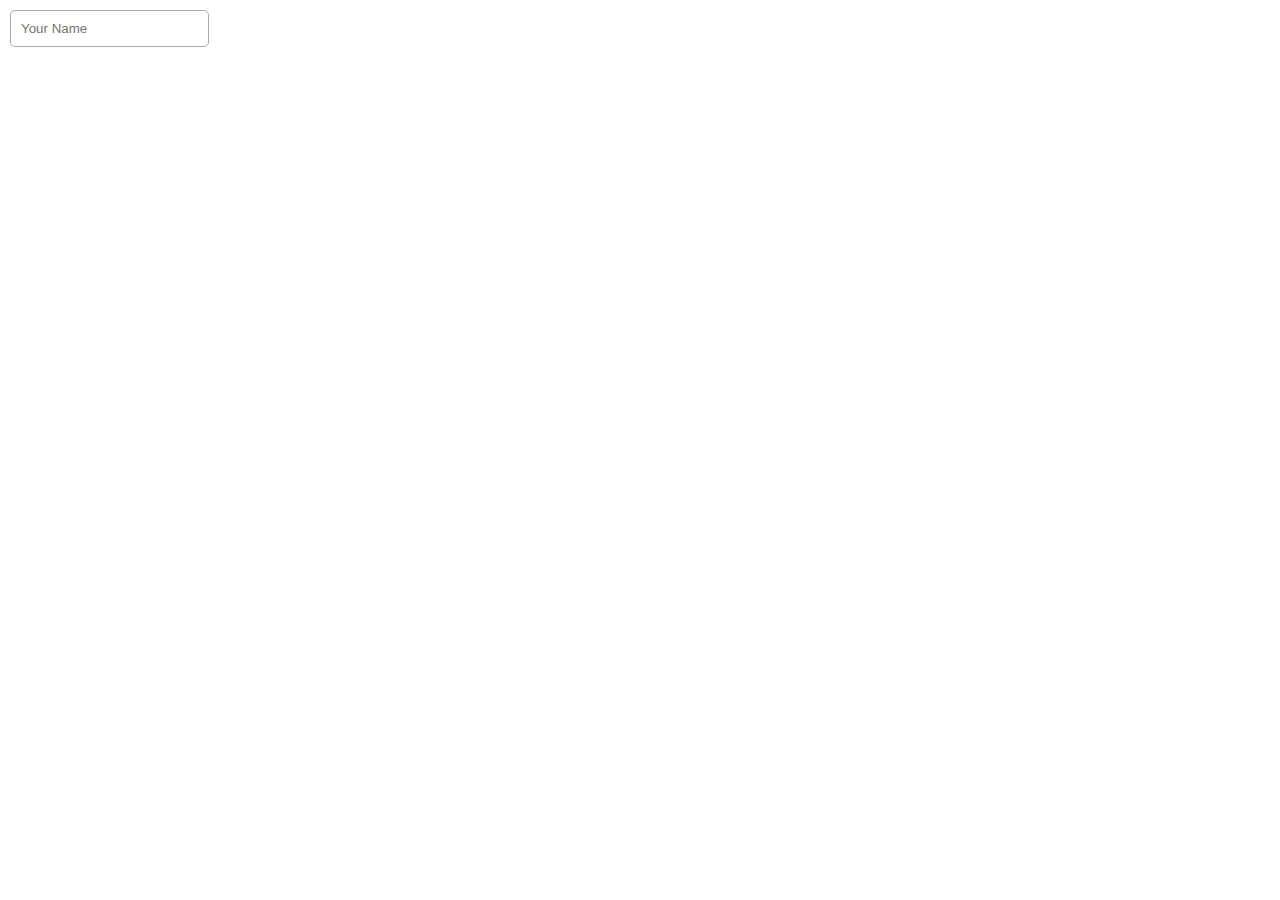
==== testando-frame.html @ 1d3a2384 "atualizei a class do input, mudando o atributo para 'name'" ====
<!DOCTYPE html>
<html>
<head>
	<title>testando frame</title>
	<meta charset="utf-8">
	<link rel="stylesheet" type="text/css" href="framework-input.css">
</head>
<body>
<input type="text" name="bar-red" placeholder="Your Name" class="barra-nav">
</body>
</html>
---- framework-input.css ----
*{
	margin: 0;
	padding: 0;
	font-family: arial;
}
.barra-nav{
	display: inline-block;
	border-radius: 5px;
	border:1px solid #aaa;
	margin: 10px;
	padding: 10px;
	outline: none;
}
input[name="bar-red"]:focus{
	border:1px solid #ff2323;
	transition: 0.8s;
	box-shadow: 0 0 3px 0 #ff2323;
	background-color:#ffefef;
}
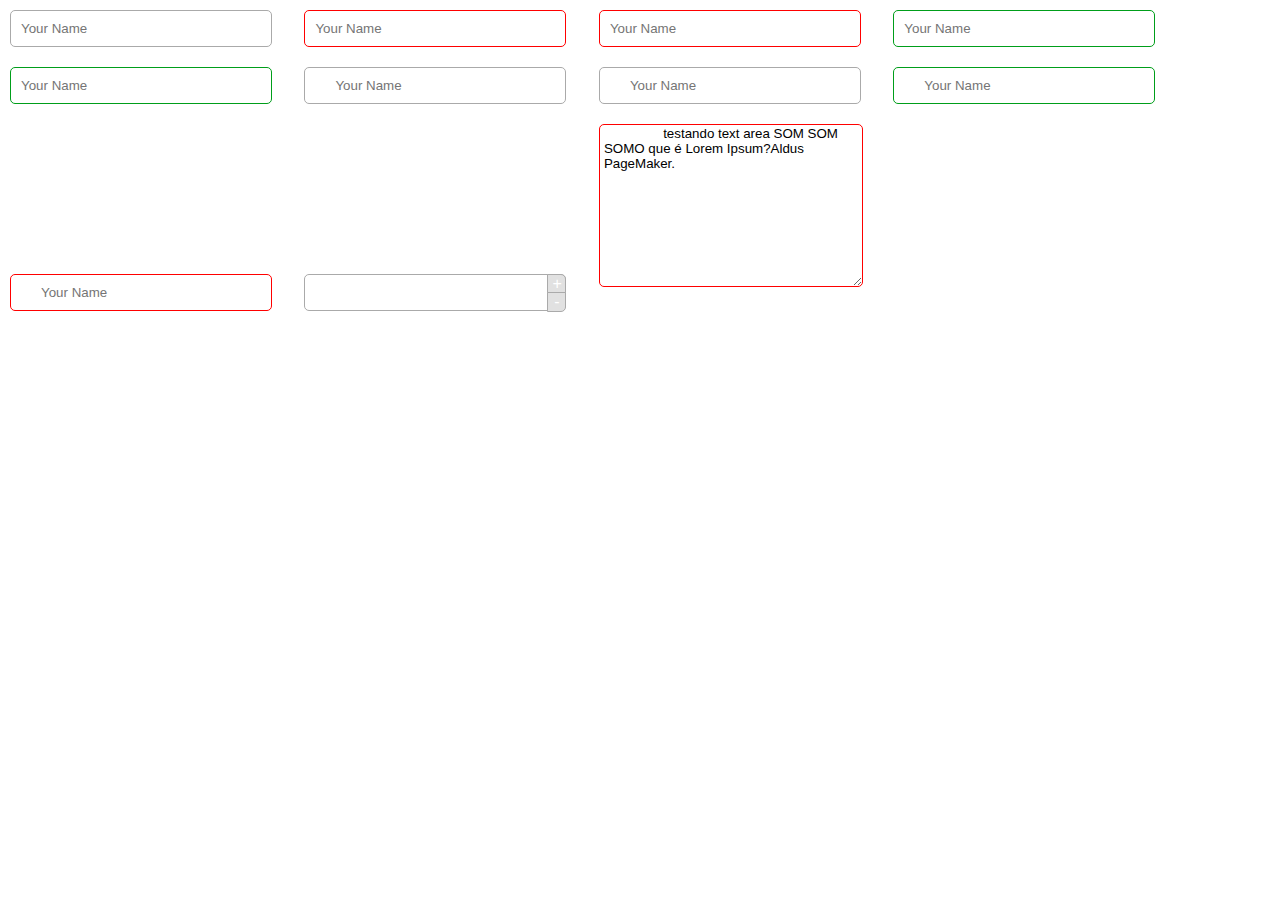
==== commit 34e64913: "Atualização dos seletores e finalização dos inputs" ====
--- a/testando-frame.html
+++ b/testando-frame.html
@@ -4,8 +4,50 @@
 	<title>testando frame</title>
 	<meta charset="utf-8">
 	<link rel="stylesheet" type="text/css" href="framework-input.css">
+	<link rel="stylesheet" type="text/css" href="font-awesome-4.7.0/css/font-awesome.css">
 </head>
 <body>
-<input type="text" name="bar-red" placeholder="Your Name" class="barra-nav">
+	<div class="in-com-icon">
+		<input type="text" placeholder="Your Name" class="barra-nav">
+	</div>
+	<div class="in-com-icon">
+		<i class="fa fa-times" aria-hidden="true"></i>
+		<input type="text" placeholder="Your Name" class="barra-nav-icon b-red">
+	</div>
+	<div class="in-com-icon">
+		<i class="fa fa-search" aria-hidden="true"></i>
+		<input type="text" placeholder="Your Name" class="barra-nav-icon b-red">
+	</div>
+	<div class="in-com-icon">
+		<i class="fa fa-check" aria-hidden="true"></i>
+		<input type="text" placeholder="Your Name" class="barra-nav-icon b-green">
+	</div>
+	<div class="in-com-icon">
+		<i class="fa fa-search" aria-hidden="true"></i>
+		<input type="text" placeholder="Your Name" class="barra-nav-icon b-green">
+	</div>
+	<div class="in-com-icon">
+		<i class="fa fa-calendar" aria-hidden="true"></i>
+		<input type="text" placeholder="Your Name" class="barra-nav-dois-icon b-grey">
+	</div>
+	<div class="in-com-icon">
+		<i class="fa fa-calendar" aria-hidden="true"></i>
+		<input type="text" placeholder="Your Name" class="barra-nav-dois-icon">
+	</div>
+	<div class="in-com-icon">
+		<i class="fa fa-check" aria-hidden="true"></i><i class="fa fa-user-o" aria-hidden="true"></i>
+		<input type="text" placeholder="Your Name" class="barra-nav-dois-icon b-green">
+	</div>
+	<div class="in-com-icon">
+		<i class="fa fa-calendar red" aria-hidden="true"></i><i class="fa fa-times" aria-hidden="true"></i>
+		<input type="text" placeholder="Your Name" class="barra-nav-dois-icon b-red">
+	</div>
+	<div class="in-com-icon">
+		<button class="button-mais">+</button><button class="button-menos">-</button>
+		<input type="text" class="barra-nav-icon">
+	</div>
+	<textarea class="text-area b-red">
+		testando text area SOM SOM SOMO que é Lorem Ipsum?Aldus PageMaker.
+	</textarea>
 </body>
-</html>+</html> --- a/framework-input.css
+++ b/framework-input.css
@@ -2,6 +2,42 @@
 	margin: 0;
 	padding: 0;
 	font-family: arial;
+}
+.red{
+	color: #ff0000;
+}
+.blue{
+	color: #0000ff;
+}
+.black{
+	color: #000;
+}
+.green{
+	color: #009e1a;
+}
+.pink{
+	color: #ea1081;
+}
+.grey{
+	color: #aaa;
+}
+.white{
+	color: #fff;
+}
+.lilac{
+	color: #bd00c4;
+}
+.yellow{
+	color:#eeff00;
+}
+.orange{
+	color: #ffae00;
+}
+.in-com-icon{
+	box-sizing: border-box;
+	width: 290px;
+	position: relative;
+	display: inline-block;
 }
 .barra-nav{
 	display: inline-block;
@@ -10,10 +46,136 @@
 	margin: 10px;
 	padding: 10px;
 	outline: none;
+	width: 240px;
+	min-width: 100px;
 }
-input[name="bar-red"]:focus{
-	border:1px solid #ff2323;
-	transition: 0.8s;
-	box-shadow: 0 0 3px 0 #ff2323;
-	background-color:#ffefef;
+.barra-nav-icon{
+	display: inline-block;
+	border-radius: 5px;
+	border:1px solid #aaa;
+	margin: 10px;
+	padding: 10px 30px 10px 10px;
+	outline: none;
+	width: 220px;
 }
+.barra-nav-dois-icon{
+	display: inline-block;
+	border-radius: 5px;
+	border:1px solid #aaa;
+	margin: 10px;
+	padding: 10px 30px 10px 30px;
+	outline: none;
+	width: 200px;
+}
+.b-red{
+	border:1px solid #ff0000;
+	transition: .50s ease-in-out;
+}
+input[class="barra-nav-icon b-red"]:focus{
+	border:1px solid #ff0000;
+	box-shadow: 0 0 3px 0 #ff0000;
+}
+.b-green{
+	border:1px solid #009e1a;
+	transition: .50s ease-in-out;
+}
+input[class="barra-nav-icon b-green"]:focus{
+	border:1px solid #009e1a;
+	box-shadow: 0 0 3px 0 #009e1a;
+}
+.b-grey{
+	border:1px solid #aaa;
+	transition: .50s ease-in-out;
+}
+input[class="barra-nav-icon b-grey"]:focus{
+	border:1px solid #aaa;
+	box-shadow: 0 0 3px 0 #aaa;
+}
+.fa-times{
+	position: absolute;
+	top: 19.2px;
+	left: 248px;
+	color: #ff0000;
+}
+.fa-check {
+	position: absolute;
+	top: 19.2px;
+	left: 248px;
+	color: #009e1a;
+}
+.fa-calendar{
+	position: absolute;
+	top: 19.2px;
+	left: 20px;
+	opacity: 0.7;
+}
+.fa-calendar{
+	position: absolute;
+	top: 19.2px;
+	left: 20px;
+}
+.fa-user-o{
+	position: absolute;
+	top: 19.2px;
+	left: 20px;
+	color: #3c6042;
+}
+.fa-search{
+	opacity: 0.5;
+	position: absolute;
+	top: 19.2px;
+	left: 248px;
+}
+.button-mais{
+	background-color: #e1e1e1;
+	position: absolute;
+	border-top-right-radius: 5px;
+	top: 10px;
+	left: 253px;
+    border: 1px solid #aaa;
+    color: white;
+    padding: 0 4px;
+    text-align: center;
+    text-decoration: none;
+    display: inline-block;
+    font-size: 16px;
+    cursor: pointer;
+    display: block;
+    width: 19px;
+    outline: none;
+}
+.button-mais:active{
+	border:1px solid grey;
+	color: rgba(0,0,0,.5);
+}
+.button-menos{
+	background-color: #e1e1e1;
+	position: absolute;
+	border-bottom-right-radius: 5px;
+	top: 28px;
+	left: 253px;
+    border: 1px solid #aaa;
+    color: white;
+    padding: 0 4px;
+    text-align: center;
+    text-decoration: none;
+    display: inline-block;
+    font-size: 16px;
+    cursor: pointer;
+    display: block;
+    width: 19px;
+    outline: none;
+}
+.button-menos:active{
+	border:1px solid grey;
+	color: rgba(0,0,0,.5);
+}
+.text-area{
+	padding: 0.5px 4px;
+	border-radius: 5px;
+	margin: 10px;
+	width: 254px;
+	height: 160px;
+	transition: none;
+	outline: none;
+}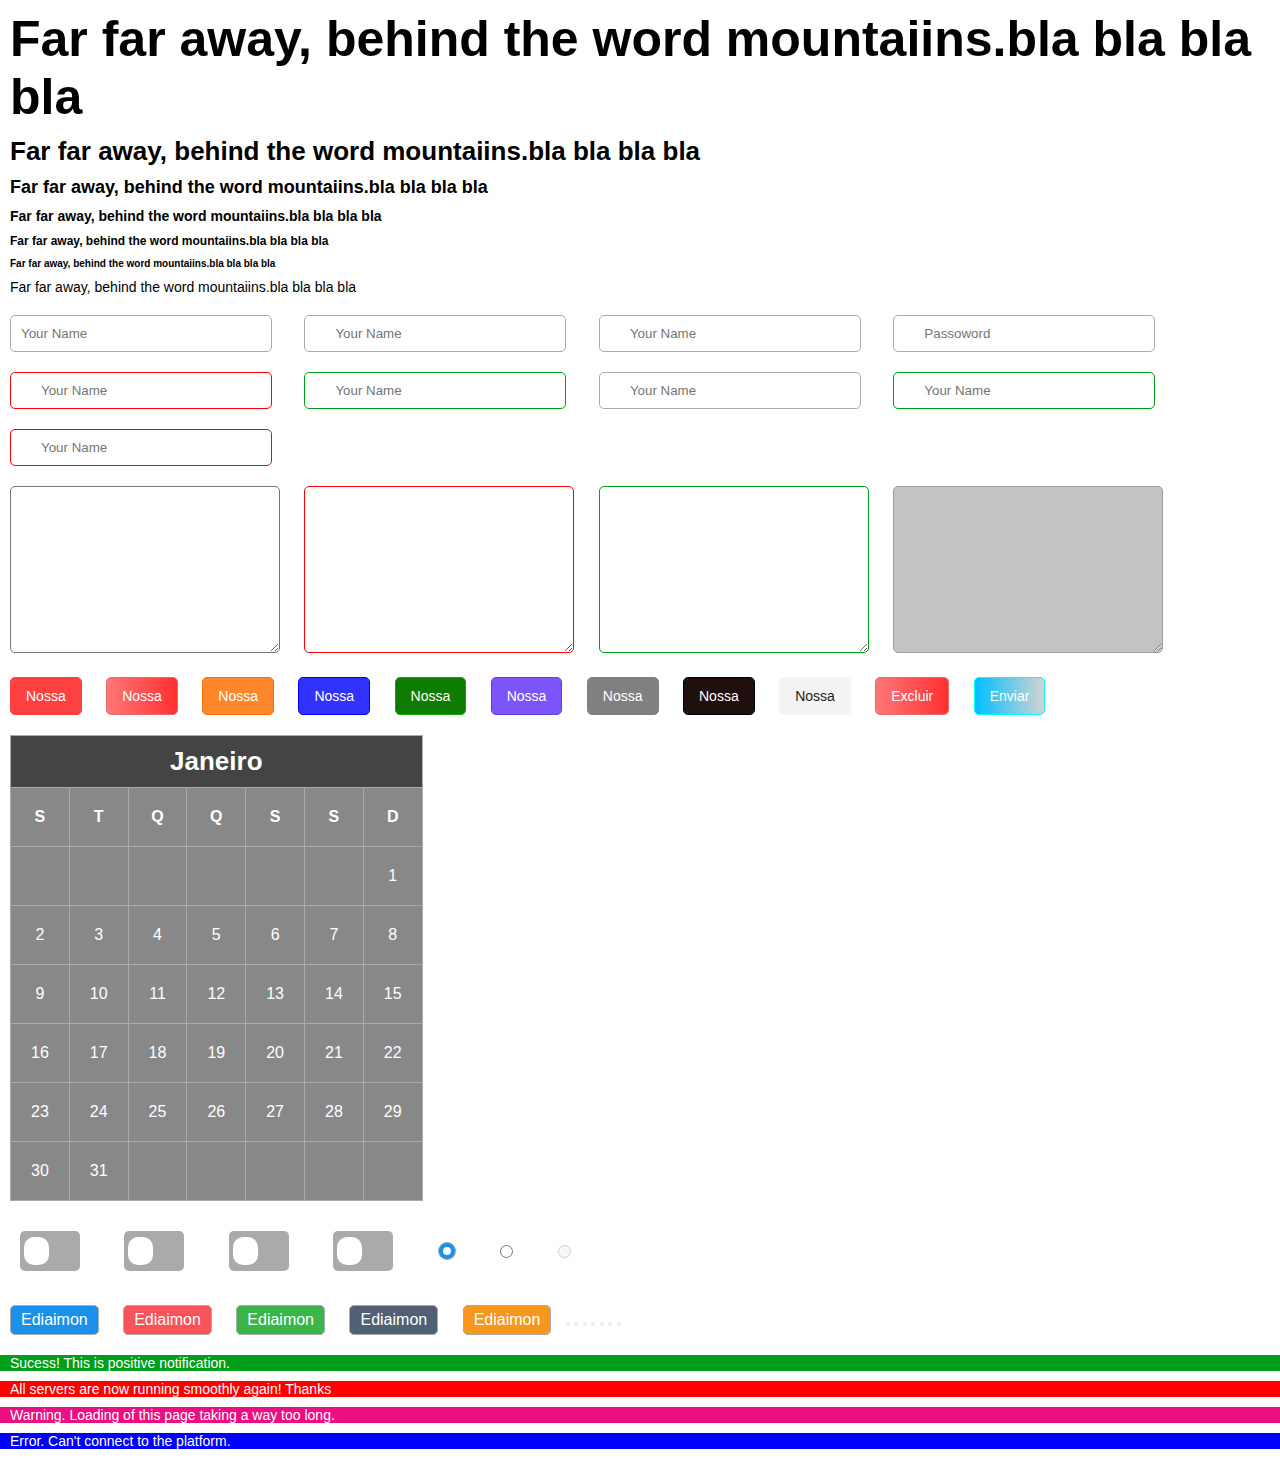
==== commit 45f9003d: "Termino do layout" ====
--- a/testando-frame.html
+++ b/testando-frame.html
@@ -3,51 +3,273 @@
 <head>
 	<title>testando frame</title>
 	<meta charset="utf-8">
+	<link rel="stylesheet" type="text/css" href="framework-tipografia.css">
+	<link rel="stylesheet" type="text/css" href="framework-button.css">
+	<link rel="stylesheet" type="text/css" href="framework-calendario.css">
+	<link rel="stylesheet" type="text/css" href="framework-dropdowns.css">
 	<link rel="stylesheet" type="text/css" href="framework-input.css">
+	<link rel="stylesheet" type="text/css" href="framework-checkbox.css">
+	<link rel="stylesheet" type="text/css" href="framework-button-social.css">
+	<link rel="stylesheet" type="text/css" href="framework-notificacao.css">
 	<link rel="stylesheet" type="text/css" href="font-awesome-4.7.0/css/font-awesome.css">
 </head>
 <body>
-	<div class="in-com-icon">
-		<input type="text" placeholder="Your Name" class="barra-nav">
-	</div>
-	<div class="in-com-icon">
-		<i class="fa fa-times" aria-hidden="true"></i>
-		<input type="text" placeholder="Your Name" class="barra-nav-icon b-red">
-	</div>
-	<div class="in-com-icon">
-		<i class="fa fa-search" aria-hidden="true"></i>
-		<input type="text" placeholder="Your Name" class="barra-nav-icon b-red">
-	</div>
-	<div class="in-com-icon">
-		<i class="fa fa-check" aria-hidden="true"></i>
-		<input type="text" placeholder="Your Name" class="barra-nav-icon b-green">
-	</div>
-	<div class="in-com-icon">
-		<i class="fa fa-search" aria-hidden="true"></i>
-		<input type="text" placeholder="Your Name" class="barra-nav-icon b-green">
-	</div>
-	<div class="in-com-icon">
-		<i class="fa fa-calendar" aria-hidden="true"></i>
-		<input type="text" placeholder="Your Name" class="barra-nav-dois-icon b-grey">
-	</div>
-	<div class="in-com-icon">
-		<i class="fa fa-calendar" aria-hidden="true"></i>
+
+	<!-- Tipografia -->
+
+	<h1 class="title-h1">Far far away, behind the word mountaiins.bla bla bla bla</h1>
+	<h2 class="title-h2">Far far away, behind the word mountaiins.bla bla bla bla</h2>
+	<h3 class="title-h3">Far far away, behind the word mountaiins.bla bla bla bla</h3>
+	<h4 class="title-h4">Far far away, behind the word mountaiins.bla bla bla bla</h4>
+	<h5 class="title-h5">Far far away, behind the word mountaiins.bla bla bla bla</h5>
+	<h6 class="title-h6">Far far away, behind the word mountaiins.bla bla bla bla</h6>
+	<p class="paragrafo">Far far away, behind the word mountaiins.bla bla bla bla</p>
+	
+	<!-- Inputs -->
+
+	<div class="in-com-icon">
+		<input type="text" name="borda-cinza" placeholder="Your Name" class="barra-nav">
+	</div>
+	<div class="in-com-icon">
+		<i class="fa fa-user-o boneco"></i>
+		<input type="text" name="borda-cinza" placeholder="Your Name" class="barra-nav-dois-icon">
+	</div>
+	<div class="in-com-icon">
+		<i class="fa fa-user-o boneco"></i>
+		<i class="fa fa-search pesquisa"></i>
+		<input type="text" name="borda-cinza" placeholder="Your Name" class="barra-nav-dois-icon">
+	</div>
+	<div class="in-com-icon">
+		<i class="fa fa-search pesquisa-pass"></i>
+		<input type="password" name="borda-cinza" placeholder="Passoword" class="barra-nav-dois-icon">
+	</div>
+	<div class="in-com-icon">
+		<i class="fa fa-user-o boneco"></i>
+		<i class="fa fa-times erro"></i>
+		<input type="text" name="borda-vermelha" placeholder="Your Name" class="barra-nav-dois-icon b-red">
+	</div>
+	<div class="in-com-icon">
+		<i class="fa fa-user-o boneco"></i>
+		<i class="fa fa-check confirma"></i>
+		<input type="text" name="borda-verde" placeholder="Your Name" class="barra-nav-dois-icon b-green">
+	</div>
+	<div class="in-com-icon">
+		<i class="fa fa-calendar calendario"></i>
 		<input type="text" placeholder="Your Name" class="barra-nav-dois-icon">
 	</div>
 	<div class="in-com-icon">
-		<i class="fa fa-check" aria-hidden="true"></i><i class="fa fa-user-o" aria-hidden="true"></i>
-		<input type="text" placeholder="Your Name" class="barra-nav-dois-icon b-green">
-	</div>
-	<div class="in-com-icon">
-		<i class="fa fa-calendar red" aria-hidden="true"></i><i class="fa fa-times" aria-hidden="true"></i>
-		<input type="text" placeholder="Your Name" class="barra-nav-dois-icon b-red">
-	</div>
-	<div class="in-com-icon">
-		<button class="button-mais">+</button><button class="button-menos">-</button>
-		<input type="text" class="barra-nav-icon">
-	</div>
-	<textarea class="text-area b-red">
-		testando text area SOM SOM SOMO que é Lorem Ipsum?Aldus PageMaker.
-	</textarea>
+		<i class="fa fa-check confirma"></i>
+		<i class="fa fa-calendar calendario"></i>
+		<input type="text"  name="borda-verde" placeholder="Your Name" class="barra-nav-dois-icon b-green">
+	</div>
+	<div class="in-com-icon">
+		<i class="fa fa-times erro"></i>
+		<i class="fa fa-calendar calendario"></i>
+		<input type="text" name="borda-vermelha" placeholder="Your Name" class="barra-nav-dois-icon b-red">
+	</div>
+	<br>
+	<textarea class="text-area"></textarea>
+	<textarea class="text-area b-red"></textarea>
+	<textarea class="text-area b-green"></textarea>
+	<textarea class="text-area back-grey"></textarea>
+	<br>
+
+
+	<!-- Botões -->
+
+	<button class="btn c-red">Nossa</button>
+	<button class="btn c-red-gradient">Nossa</button>
+	<button class="btn c-orange">Nossa</button>
+	<button class="btn c-blue">Nossa</button>
+	<button class="btn c-green">Nossa</button>
+	<button class="btn c-lilac">Nossa</button>
+	<button class="btn c-grey">Nossa</button>
+	<button class="btn c-black">Nossa</button>
+	<button class="btn c-white">Nossa</button>
+	<button class="btn c-red-gradient"><i class="fa fa-trash-o fa-lg lixo" aria-hidden="true"></i> Excluir</button>
+	<button class="btn c-bluelight"><i class="fa fa-trash-o fa-lg informacao" aria-hidden="true"></i> Enviar</button>
+
+	<!-- Tabela -->
+
+	<table class="table-simples">
+		<thead>
+			<th class="table-title" colspan="7">Janeiro</th>
+		<tr>
+			<th class="table-th">S</th>
+			<th class="table-th">T</th>
+			<th class="table-th">Q</th> 
+			<th class="table-th">Q</th>
+			<th class="table-th">S</th>
+			<th class="table-th">S</th>
+			<th class="table-th">D</th>
+		</tr>
+		</thead>
+		<tbody>
+			<tr>
+				<td  class="table-td"></td>
+				<td  class="table-td"></td>
+				<td  class="table-td"></td>
+				<td  class="table-td"></td>
+				<td  class="table-td"></td>
+				<td  class="table-td"></td>
+				<td  class="table-td">1</td>
+			</tr>
+			<tr>
+				<td  class="table-td">2</td>
+				<td  class="table-td">3</td>
+				<td  class="table-td">4</td>
+				<td  class="table-td">5</td>
+				<td  class="table-td">6</td>
+				<td  class="table-td">7</td>
+				<td  class="table-td">8</td>
+			</tr>
+			<tr>
+				<td  class="table-td">9</td>
+				<td  class="table-td">10</td>
+				<td  class="table-td">11</td>
+				<td  class="table-td">12</td>
+				<td  class="table-td">13</td>
+				<td  class="table-td">14</td>
+				<td  class="table-td">15</td>
+			</tr>
+			<tr>
+				<td  class="table-td">16</td>
+				<td  class="table-td">17</td>
+				<td  class="table-td">18</td>
+				<td  class="table-td">19</td>
+				<td  class="table-td">20</td>
+				<td  class="table-td">21</td>
+				<td  class="table-td">22</td>
+			</tr>
+			<tr>
+				<td  class="table-td">23</td>
+				<td  class="table-td">24</td>
+				<td  class="table-td">25</td>
+				<td  class="table-td">26</td>
+				<td  class="table-td">27</td>
+				<td  class="table-td">28</td>
+				<td  class="table-td">29</td>
+			</tr>
+			<tr>
+				<td  class="table-td">30</td>
+				<td  class="table-td">31</td>
+				<td  class="table-td"></td>
+				<td  class="table-td"></td>
+				<td  class="table-td"></td>
+				<td  class="table-td"></td>
+				<td  class="table-td"></td>
+			</tr>
+		</tbody>
+	</table>
+
+	<!-- Checkbox-radios-toggle -->
+
+	<div class="in-box">
+		<label class="lb-box">
+			<input class="boox" type="checkbox" disabled="true">	
+			<span class="span-box"></span>		
+		</label>
+	</div>
+	<div class="in-box">
+		<label class="lb-box">
+			<input class="boox" type="checkbox">	
+			<span class="span-box"></span>		
+		</label>
+	</div>
+	<div class="in-box">
+		<label class="lb-box">
+			<input class="boox" type="checkbox">	
+			<span class="span-box"></span>		
+		</label>
+	</div>
+	<div class="in-box">
+		<label class="lb-box">
+			<input class="boox" type="checkbox">	
+			<span class="span-box"></span>
+		</label>
+	</div>
+	<div class="in-box">
+	<label class="teste">
+		<input type="checkbox" class="teste3">
+		<span class="teste2"></span>
+	</label>
+	</div>
+	<div class="in-box">
+		<label>
+			<input type="radio">
+		</label>
+	</div>
+	<div class="in-box">
+		<label>
+			<input type="radio" disabled="true">
+		</label>
+	</div>
+	<br>
+
+	<!-- labels -->
+
+	<label class="label l-blue">
+		Ediaimon
+	</label>
+	<label class="label l-red">
+		Ediaimon
+	</label>
+	<label class="label l-green">
+		Ediaimon
+	</label>
+	<label class="label l-grey">
+		Ediaimon
+	</label>
+	<label class="label l-yellow">
+		Ediaimon
+	</label>
+
+	<!-- Buttons-social -->
+
+	<button class="btn-social">
+		<i class="fa fa-facebook fa-lg"></i>
+	</button>
+	<button class="btn-social">
+		<i class="fa fa-twitter fa-lg"></i>
+	</button>
+	<button class="btn-social">
+		<i class="fa fa-instagram fa-lg"></i>
+	</button>
+	<button class="btn-social">
+		<i class="fa fa-linkedin fa-lg"></i>
+	</button>
+	<button class="btn-social">
+		<i class="fa fa-vimeo fa-lg icone-social"></i>
+	</button>
+	<button class="btn-social">
+		<i class="fa fa-pinterest-p fa-lg"></i>
+	</button>
+	<button class="btn-social">
+		<i class="fa fa-google fa-lg icone-social"></i>
+	</button>
+	<br>
+
+	<!-- Notificação -->
+
+	<div class="notificacao-correto back-green">
+		<i class="fa fa-check-circle notificacao-certo" aria-hidden="true"></i>
+		<i class="fa fa-times fecha"></i>
+		<p class="paragrafo">Sucess! This is positive notification.</p>
+	</div>
+	<div class="notificacao-correto back-red">
+		<i class="fa fa-check-circle notificacao-certo" aria-hidden="true"></i>
+		<i class="fa fa-times fecha"></i>
+		<p class="paragrafo">All servers are now running smoothly again! Thanks</p>
+	</div>
+	<div class="notificacao-correto back-pink">
+		<i class="fa fa-check-circle notificacao-certo" aria-hidden="true"></i>
+		<i class="fa fa-times fecha"></i>
+		<p class="paragrafo">Warning. Loading of this page taking a way too long.</p>
+	</div>
+	<div class="notificacao-correto back-blue">
+		<i class="fa fa-check-circle notificacao-certo" aria-hidden="true"></i>
+		<i class="fa fa-times fecha"></i>
+		<p class="paragrafo">Error. Can't connect to the platform.</p>
+	</div>
 </body>
 </html> --- a/framework-tipografia.css
+++ b/framework-tipografia.css
@@ -0,0 +1,33 @@
+*{
+	margin: 0;
+	padding: 0;
+	font-family: arial;
+}
+.title-h1{
+	font-size: 50px;
+	margin: 10px;
+}
+.title-h2{
+	font-size: 26px;
+	margin: 10px;
+}
+.title-h3{
+	font-size: 18px;
+	margin: 10px;
+}
+.title-h4{
+	font-size: 14px;
+	margin: 10px;
+}
+.title-h5{
+	font-size: 12px;
+	margin: 10px;
+}
+.title-h6{
+	font-size:10px;
+	margin: 10px; 
+}
+.paragrafo{
+	margin: 10px;
+	font-size: 14px;
+}--- a/framework-button.css
+++ b/framework-button.css
@@ -0,0 +1,121 @@
+.btn{
+	border:1px solid #aaa;
+	padding: 10px 15px;
+	margin: 10px;
+	border-radius: 5px;
+	cursor: pointer;
+	text-align: center;
+	display: inline-block;
+	white-space: nowrap;
+	font-size: 14px;
+	outline: none;
+}
+.btn:active{
+	background-color: #a1a1a1;
+}
+.c-red{
+	background-color: #ff4040;
+	color: #fff;
+	border:1px solid #ff4040;
+}
+.c-red:hover{
+	background-color: #ff0000;
+	color: #fff;
+	transition:1s;
+}
+.c-blue{
+	background-color: #3232ff;
+	color: #fff;
+	border:1px solid #0000ff;
+}
+.c-blue:hover{
+	background-color: #0000ff;
+	color: #fff;
+	transition:1s;
+}
+.c-green{
+	background-color: #0e7c00;
+	color: #fff;
+	border:1px solid #13a800;
+}
+.c-green:hover{
+	background-color: #13a800;
+	color: #fff;
+	transition:1s;
+}
+.c-orange{
+	background-color: #ff872b;
+	color: #fff;
+	border:1px solid #ff6e00;
+}
+.c-orange:hover{
+	background-color: #ff6e00;
+	color: #fff;
+	transition:1s;
+}
+
+.c-red-gradient{
+	background-image: linear-gradient(to right,#ff7777,#ff3030);
+	border:1px solid #e56b6b;
+	color: #fff;
+}
+.c-red-gradient:hover{
+	background-image: linear-gradient(to right,#ff6868,#ff1c1c);
+	color: #fff;
+	transition: 1s;
+}
+.c-lilac{
+	background-color: #7D54FA;
+	color: #fff;
+	border:1px solid #653DDE;
+}
+.c-lilac:hover{
+	background-color: #5A24FD;
+	color: #fff;
+	transition: 1s;
+}
+.c-black{
+	background-color: #200F0F;
+	color: #fff;
+	border:1px solid #000;
+}
+.c-black:hover{
+	background-color: #000;
+	transition: 1s;
+}
+.c-grey{
+	background-color: grey;
+	color: #fff;
+	border:1px solid grey;
+}
+.c-grey:hover{
+	background-color: #fff;
+	color: #212121;
+	transition: 1s;
+}
+.c-white{
+	background-color: #f3f3f3;
+	color: #222;
+	border:1px solid #f3f3f3;
+}
+.c-white:hover{
+	background-color: #111;
+	color: #f2f2f2;
+	transition: 1s;
+}
+.c-bluelight{
+	background-image: linear-gradient(to right,#00BFFF,#D3D3D3);
+	color:#fff;
+	border:1px solid #00FFFF;
+}
+.c-bluelight:hover{
+	background-image: linear-gradient(to right,#00FFFF,#ADD8E6);
+	color: #fff;
+	transition: 1s;
+}
+.lixo{
+	color: #fff;
+}
+.informacao{
+	color: #fff;
+}--- a/framework-calendario.css
+++ b/framework-calendario.css
@@ -0,0 +1,19 @@
+.table-title{
+	font-size: 26px;
+	padding: 10px;
+	background-color: #444;
+	color: #fff;
+}
+.table-simples, .table-th, .table-td{
+	margin: 10px;
+	border:1px solid #aaa;
+	border-collapse: collapse;
+	padding: 20px; 
+	text-align: center;
+	background-color: #888;
+	color: #fff;
+}
+.table-th:hover,.table-td:hover{
+	background-color: rgba(0,0,255,.5);
+	transition: .40s ease-in-out;
+}--- a/framework-dropdowns.css
+++ b/framework-dropdowns.css
@@ -0,0 +1,75 @@
+.dropdown{
+	-webkit-appearance:none;
+	margin: 10px;
+	padding: 10px 30px 10px 30px;
+	border:1px solid #aaa;
+	cursor: pointer;
+	background-image: linear-gradient(to bottom,#fff,#f1f1f1);
+	width: 250px;
+	outline: none;
+	border-radius: 5px;
+	display: inline-block;
+	font-size: 14px;
+}
+.dropdown:active{
+	background-image: linear-gradient(to bottom,#f1f1f1,#f5f5f5);
+}
+.anima-blue{
+	transition: .60s ease;
+	margin: 10px;
+	padding: 10px 10px 10px 30px;
+	border:1px solid #aaa;
+	cursor: pointer;
+	background-image: linear-gradient(to bottom,#fff,#f1f1f1);
+	width: 180px;
+	outline: none;
+	border-radius: 5px;
+	display: inline-block;
+}
+.anima-blue:focus{
+	border:1px solid #f2f2f2;
+	width: 250px;
+	box-shadow: 0 0 4px 0 #0000ff;
+}
+.drop-icon-all{
+	position: relative;
+	width: 270px;
+	display: inline-block;
+}
+.fa-user-o{
+	position: absolute;
+	top: 18.5px;
+	left: 20px;
+}
+.fa-angle-down{
+	position: absolute;
+	top: 18.5px;
+	left: 233px;
+	width: 10px;
+	height: 10px;
+	opacity: .4;
+}
+.drop-comum{
+	-webkit-appearance:none;
+	margin: 10px;
+	padding: 10px 10px 10px 30px;
+	border:1px solid #aaa;
+	cursor: pointer;
+	width: 250px;
+	outline: none;
+	border-radius: 5px;
+	display: inline-block;
+	background-color: #fff;
+}
+.drop-comum-icon{
+	-webkit-appearance:none;
+	margin: 10px;
+	padding: 10px 30px 10px 30px;
+	border:1px solid #aaa;
+	cursor: pointer;
+	width: 250px;
+	outline: none;
+	border-radius: 5px;
+	display: inline-block;
+	background-color: #fff;
+}--- a/framework-input.css
+++ b/framework-input.css
@@ -1,8 +1,3 @@
-*{
-	margin: 0;
-	padding: 0;
-	font-family: arial;
-}
 .red{
 	color: #ff0000;
 }
@@ -12,9 +7,18 @@
 .black{
 	color: #000;
 }
+.green-light{
+	color: #8ef23c;
+}
+.blue-light{
+	color:#0ef9f5;
+} 
 .green{
 	color: #009e1a;
 }
+.pink-light{
+	color: #ea6ee8;
+}
 .pink{
 	color: #ea1081;
 }
@@ -32,6 +36,40 @@
 }
 .orange{
 	color: #ffae00;
+}
+.back-red{
+	background-color: #ff0000;
+}
+.back-green{
+	background-color: #009e1a;
+}
+.back-orange{
+	background-color: #ffae00;
+}
+.back-yellow{
+	background-color: #eeff00;
+}
+.back-pink{
+	background-color: #ea1081;
+}
+.back-grey{
+	background-color: #aaa;
+	opacity: 0.7;
+}
+.back-lilac{
+	background-color: #bd00c4;
+}
+.back-black{
+	background-color: #000;
+}
+.back-blue{
+	background-color: #0000ff;
+}
+.back-white{
+	background-color: #fff;
+}
+.back-red, .back-green, .back-orange ,.back-yellow ,.back-pink ,.back-grey ,.back-lilac ,.back-black ,.back-blue ,.back-white{
+	color: #fff;
 }
 .in-com-icon{
 	box-sizing: border-box;
@@ -47,7 +85,6 @@
 	padding: 10px;
 	outline: none;
 	width: 240px;
-	min-width: 100px;
 }
 .barra-nav-icon{
 	display: inline-block;
@@ -71,7 +108,7 @@
 	border:1px solid #ff0000;
 	transition: .50s ease-in-out;
 }
-input[class="barra-nav-icon b-red"]:focus{
+input[name="borda-vermelha"]:focus{
 	border:1px solid #ff0000;
 	box-shadow: 0 0 3px 0 #ff0000;
 }
@@ -79,7 +116,7 @@
 	border:1px solid #009e1a;
 	transition: .50s ease-in-out;
 }
-input[class="barra-nav-icon b-green"]:focus{
+input[name="borda-verde"]:focus{
 	border:1px solid #009e1a;
 	box-shadow: 0 0 3px 0 #009e1a;
 }
@@ -87,46 +124,52 @@
 	border:1px solid #aaa;
 	transition: .50s ease-in-out;
 }
-input[class="barra-nav-icon b-grey"]:focus{
+input[name="borda-cinza"]:focus{
 	border:1px solid #aaa;
 	box-shadow: 0 0 3px 0 #aaa;
 }
-.fa-times{
+.erro{
 	position: absolute;
 	top: 19.2px;
 	left: 248px;
 	color: #ff0000;
 }
-.fa-check {
+.confirma{
 	position: absolute;
 	top: 19.2px;
 	left: 248px;
 	color: #009e1a;
 }
+.calendario{
+	position: absolute;
+	top: 19.2px;
+	left: 20px;
+	opacity: 0.7;
+}
 .fa-calendar{
 	position: absolute;
 	top: 19.2px;
 	left: 20px;
-	opacity: 0.7;
-}
-.fa-calendar{
-	position: absolute;
-	top: 19.2px;
-	left: 20px;
-}
-.fa-user-o{
-	position: absolute;
-	top: 19.2px;
-	left: 20px;
-	color: #3c6042;
-}
-.fa-search{
+}
+.boneco{
+	position: absolute;
+	top: 19.2px;
+	left: 20px;
+	color: #aaa;
+}
+.pesquisa{
 	opacity: 0.5;
 	position: absolute;
 	top: 19.2px;
 	left: 248px;
 }
-.button-mais{
+.pesquisa-pass{
+	opacity: 0.5;
+	position: absolute;
+	top: 19.2px;
+	left: 20px;
+}
+.button-more{
 	background-color: #e1e1e1;
 	position: absolute;
 	border-top-right-radius: 5px;
@@ -144,11 +187,11 @@
     width: 19px;
     outline: none;
 }
-.button-mais:active{
+.button-more:active{
 	border:1px solid grey;
 	color: rgba(0,0,0,.5);
 }
-.button-menos{
+.button-anyless{
 	background-color: #e1e1e1;
 	position: absolute;
 	border-bottom-right-radius: 5px;
@@ -166,12 +209,12 @@
     width: 19px;
     outline: none;
 }
-.button-menos:active{
+.button-anyless:active{
 	border:1px solid grey;
 	color: rgba(0,0,0,.5);
 }
 .text-area{
-	padding: 0.5px 4px;
+	padding: 2.5px 7px;
 	border-radius: 5px;
 	margin: 10px;
 	width: 254px;
--- a/framework-checkbox.css
+++ b/framework-checkbox.css
@@ -0,0 +1,136 @@
+.in-box{
+	margin: 10px;
+	padding: 10px;
+	display: inline-block;
+	position: relative;
+	vertical-align: middle;
+}
+.lb-box{
+	position: relative;
+	display: inline-block;
+	width: 60px;
+	height: 40px;
+}
+.lb-box .boox{
+	display: none;
+}
+.span-box{
+	position: absolute;
+	cursor: pointer;
+	top: 0;
+	left: 0;
+	right: 0;
+	bottom: 0;
+	background-color: #aaa;
+	transition: .30s ease-in-out;
+	border-radius: 5px;
+}
+.span-box:before{
+	border-radius: 10px;
+	position: absolute;
+	content: "";
+	height: 28px;
+	width: 25px;
+	left: 4px;
+	bottom: 6px;
+	background-color: #fff;
+	transition: .30s ease-in-out;
+}
+.boox:checked + .span-box{
+	background-color: #069;
+}
+.boox:focus + .span-box{
+	box-shadow: 0 0 4px #00ff00; 
+}
+.boox:checked + .span-box:before{
+	transform: translateX(26px);
+}
+.teste{
+	position: relative;
+	display: inline-block;
+	width: 18px;
+	height: 18px;
+}
+.teste .teste3{
+	display: none;
+}
+.teste2{
+	position: absolute;
+	cursor: pointer;
+	top: 0;
+	left: 0;
+	right: 0;
+	bottom: 0;
+	background-color: #1991EB;
+	border-radius: 50%;
+	border:1px solid #aaa;
+}
+.teste2:before{
+	position: absolute;
+	content: "";
+	height: 8px;
+	width: 8px;
+	top: 3.88px;
+	left: 3.9px;
+	border-radius: 50%;
+	background-color: #fff;
+}
+.teste3:checked + .teste2{
+	background-color:#069;
+}
+.teste3:focus + .teste2{
+	background-color:#00BFFF;
+}
+
+
+.label{
+	padding: 5px 10px;
+	margin: 10px;
+	display: inline-block;
+	vertical-align: middle;
+	font-size: 16px;
+	border:1px solid #aaa;
+	border-radius: 5px;
+}
+.l-blue{
+	background-color:#1991EB;
+	color: #fff;
+}
+.l-blue:hover{
+	background-color:#006BBD;
+	color: #fff;
+	transition: .30s ease-in-out;
+}
+.l-red{
+	background-color:#F85359;
+	color: #fff;
+}
+.l-red:hover{
+	background-color:#FF3D45;
+	color: #fff;
+	transition: .30s ease-in-out;
+}
+.l-green{
+	background-color:#39B54A;
+	color: #fff;
+}
+.l-green:hover{
+	background-color:#1BA82E;
+	color: #fff;
+}
+.l-grey{
+	background-color:#516173;
+	color: #fff;
+}
+.l-grey:hover{
+	background-color:#454D56;
+	color: #fff;
+}
+.l-yellow{
+	background-color:#F7981C;
+	color: #fff;
+}
+.l-yellow:hover{
+	background-color:#D87C04;
+	color: #fff;
+}